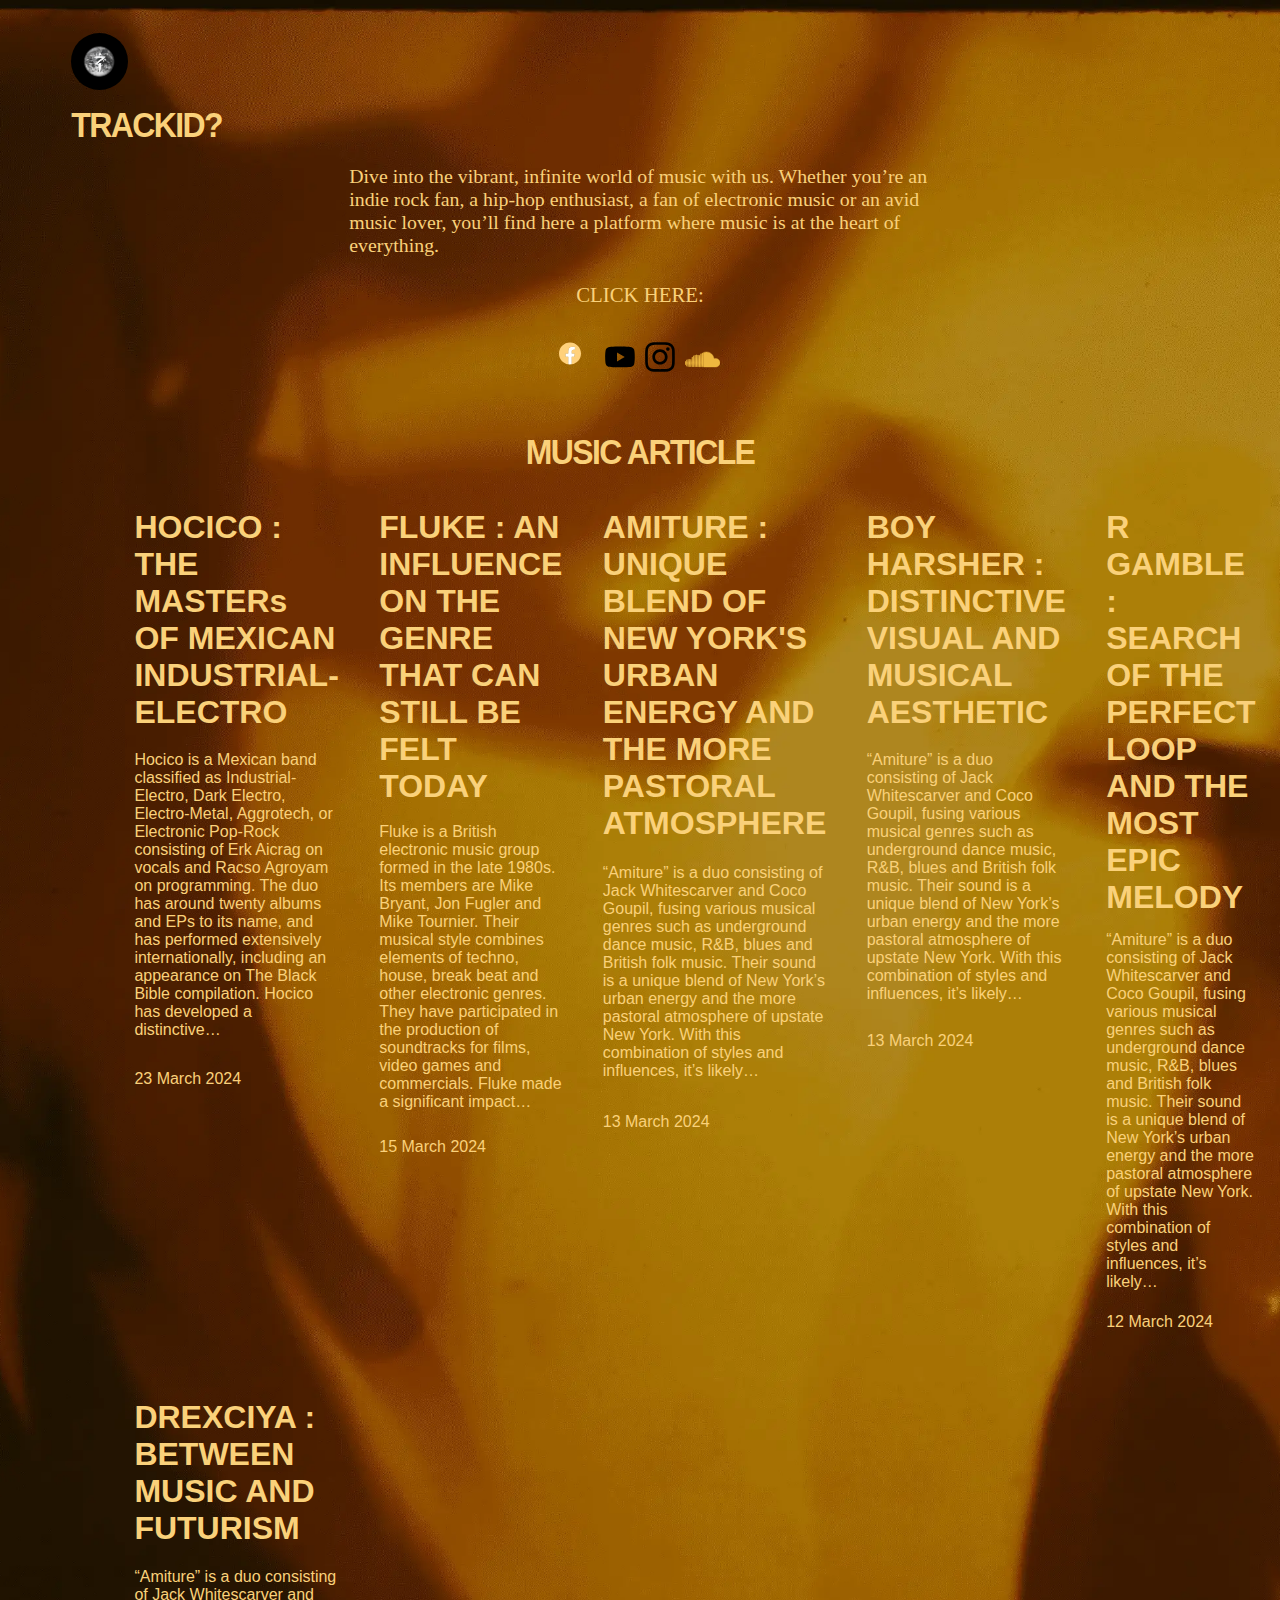
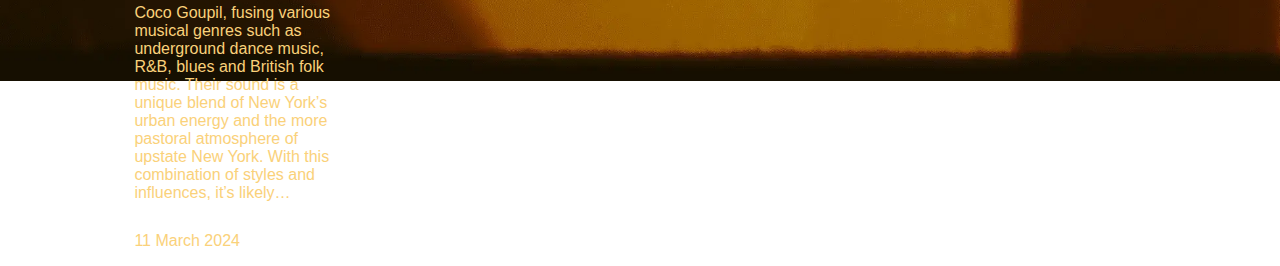
==== index.html @ 405ff308 "first commit" ====
<!DOCTYPE html>
<html lang="en">
<head>
    <meta charset="UTF-8">
    <meta name="viewport" content="width=device-width, initial-scale=1.0">
    <title>TrackID? - Music ARTICLE </title>
    <link rel="stylesheet" href="styles.css">
    <script src="script.js" defer></script>
</head>
<body>
    <img src="./images/431214725_122118353912223889_3682782984977854558_n.jpg" alt="logo" class="logo">
    <h1> TRACKID?</h1>
    <h2 class="intro">Dive into the vibrant, infinite world of music with us. Whether you’re an indie rock fan, a hip-hop enthusiast, a fan of electronic music or an avid music lover, you’ll find here a platform where music is at the heart of everything.
    </h2>
    <h2 class="click">CLICK HERE:</h2>

        <div class="links">
            <a href="https://www.facebook.com/people/Trackid/61556716692885/" target="_blank" class="facebook"></a>
            <a href="https://www.youtube.com/@TrackIDGermany/playlists" target="_blank" class="youtube"></a>
            <a href="https://www.instagram.com/tigermany__/" target="_blank" class="instagram"></a>
            <a href="https://soundcloud.com/lilian-dumay" target="_blank" class="soundcloud"></a>
        </div>

    <div class="musicarticle">MUSIC ARTICLE</div>

    <div class="content">
        <div class="first">HOCICO : THE MASTERs OF MEXICAN INDUSTRIAL-ELECTRO<div class="firsttext">Hocico is a Mexican band classified as Industrial-Electro, Dark Electro, Electro-Metal, Aggrotech, 
            or Electronic Pop-Rock consisting of Erk Aicrag on vocals and Racso Agroyam on programming. The duo has around twenty albums and EPs to its name, and has performed extensively 
            internationally, including an appearance on The Black Bible compilation. Hocico has developed a distinctive…</div><p>23 March 2024</p></div>


        <div class="first">FLUKE : AN INFLUENCE ON THE GENRE THAT CAN STILL BE FELT TODAY<div class="firsttext">Fluke is a British electronic music group formed in the late 1980s. 
            Its members are Mike Bryant, Jon Fugler and Mike Tournier. Their musical style combines elements of techno, house, break beat and other electronic genres. 
            They have participated in the production of soundtracks for films, video games and commercials. Fluke made a significant impact…</div><p>15 March 2024</p></div>


        <div class="first">AMITURE : UNIQUE BLEND OF NEW YORK'S URBAN ENERGY AND THE MORE PASTORAL ATMOSPHERE<div class="firsttext">“Amiture” is a duo consisting of Jack Whitescarver and Coco Goupil, 
            fusing various musical genres such as underground dance music, R&B, blues and British folk music. Their sound is a unique blend of New York’s urban energy and the more pastoral atmosphere 
            of upstate New York. With this combination of styles and influences, it’s likely…</div><p>13 March 2024</p></div>

        <div class="first">BOY HARSHER : DISTINCTIVE VISUAL AND MUSICAL AESTHETIC<div class="firsttext">“Amiture” is a duo consisting of Jack Whitescarver and Coco Goupil, 
            fusing various musical genres such as underground dance music, R&B, blues and British folk music. Their sound is a unique blend of New York’s urban energy and the more pastoral atmosphere 
            of upstate New York. With this combination of styles and influences, it’s likely…</div><p>13 March 2024</p></div>


        <div class="first">R GAMBLE : SEARCH OF THE PERFECT LOOP AND THE MOST EPIC MELODY<div class="firsttext">“Amiture” is a duo consisting of Jack Whitescarver and Coco Goupil, 
            fusing various musical genres such as underground dance music, R&B, blues and British folk music. Their sound is a unique blend of New York’s urban energy and the more pastoral atmosphere 
            of upstate New York. With this combination of styles and influences, it’s likely…</div><p>12 March 2024</p></div>

        <div class="first">DREXCIYA : BETWEEN MUSIC AND FUTURISM<div class="firsttext">“Amiture” is a duo consisting of Jack Whitescarver and Coco Goupil, 
            fusing various musical genres such as underground dance music, R&B, blues and British folk music. Their sound is a unique blend of New York’s urban energy and the more pastoral atmosphere 
            of upstate New York. With this combination of styles and influences, it’s likely…</div><p>11 March 2024</p></div>

    </div>
        
</body>
</html>
---- styles.css ----
body{
    height: 185vh; 
    background-image: url('./images/summertime_image.webp'); 
    background-size: cover;
    background-position: center; 
    background-repeat: no-repeat; 
}

h1{
    color: #fad17a;
    font-family: 'Franklin Gothic Medium', 'Arial Narrow', Arial, sans-serif;
    letter-spacing: -0.05em;
    margin-left: 5%;
    margin-top: 0%;
    transform: scaleY(1.1);


}

.logo{
    width: 4.5%;
    height: auto;
    border-radius: 50%;
    margin: 2%;
    margin-left: 5%;
    margin-bottom: 1%;
}

.intro{
    display: flex;
    text-align: left;
    color: #fad17a;
    margin-left: 27%;
    margin-right: 27%;
    font-size: 124%;
    font-weight: lighter;
}

.click{
    display: flex;
    text-align: center;
    color: #fad17a;
    margin-left: 30%;
    margin-right: 30%;
    font-size: 130%;
    font-weight: 110;
    justify-content: center;
    margin-top: 2%;
    letter-spacing: em;
}

.links {
    display: flex; 
    justify-content: center; 
    align-items: center; 
    height: 8vh;
    
}

.links a {
    display: inline-block;
    color: white;
    background-size: contain;
    background-repeat: no-repeat;
    overflow: hidden;
    margin: 5px;
}

.facebook {
    background-image: url(./images/fb.svg);
    width: 50px;  
    height: 45px;
}

.youtube {
    background-image: url(./images/youtube-123.svg);
    width: 30px;  
    height: 35px;
}

.instagram {
    background-image: url(./images/black-instagram-transparent-logo-10671.svg);
    width: 30px; 
    height: 35px; 
}

.soundcloud {
    background-image: url(./images/soundcloud-logo-svgrepo-com.svg);
    width: 50px;  
    height: 35px; 
}

.musicarticle{
    color: #fad17a;
    font-family: 'Franklin Gothic Medium', 'Arial Narrow', Arial, sans-serif;
    letter-spacing: -0.05em;
    margin-top: 3%;
    font-size: 200%;
    text-align: center;
    font-weight: bolder;
    transform: scaleY(1.1);
}

.content {
    display: grid; 
    grid-template-columns: repeat(5, 1fr); 
    grid-template-rows: repeat(2, auto);
    gap: 4%; 
    padding-top: 3%;
    margin-left: 10%;
    margin-right: 10%;
}

.first{
    color: #fad17a;
    font-weight: bold;
    letter-spacing: em;
    font-size: 200%;
    font-family: 'Franklin Gothic Medium', 'Arial Narrow', Arial, sans-serif;

}

.firsttext{
    margin-top: 10%;
    font-size: 50%;
    font-weight: 100;
}

p{
    font-size: 50%;
    font-weight: 100;
    margin-top: 15%;
}
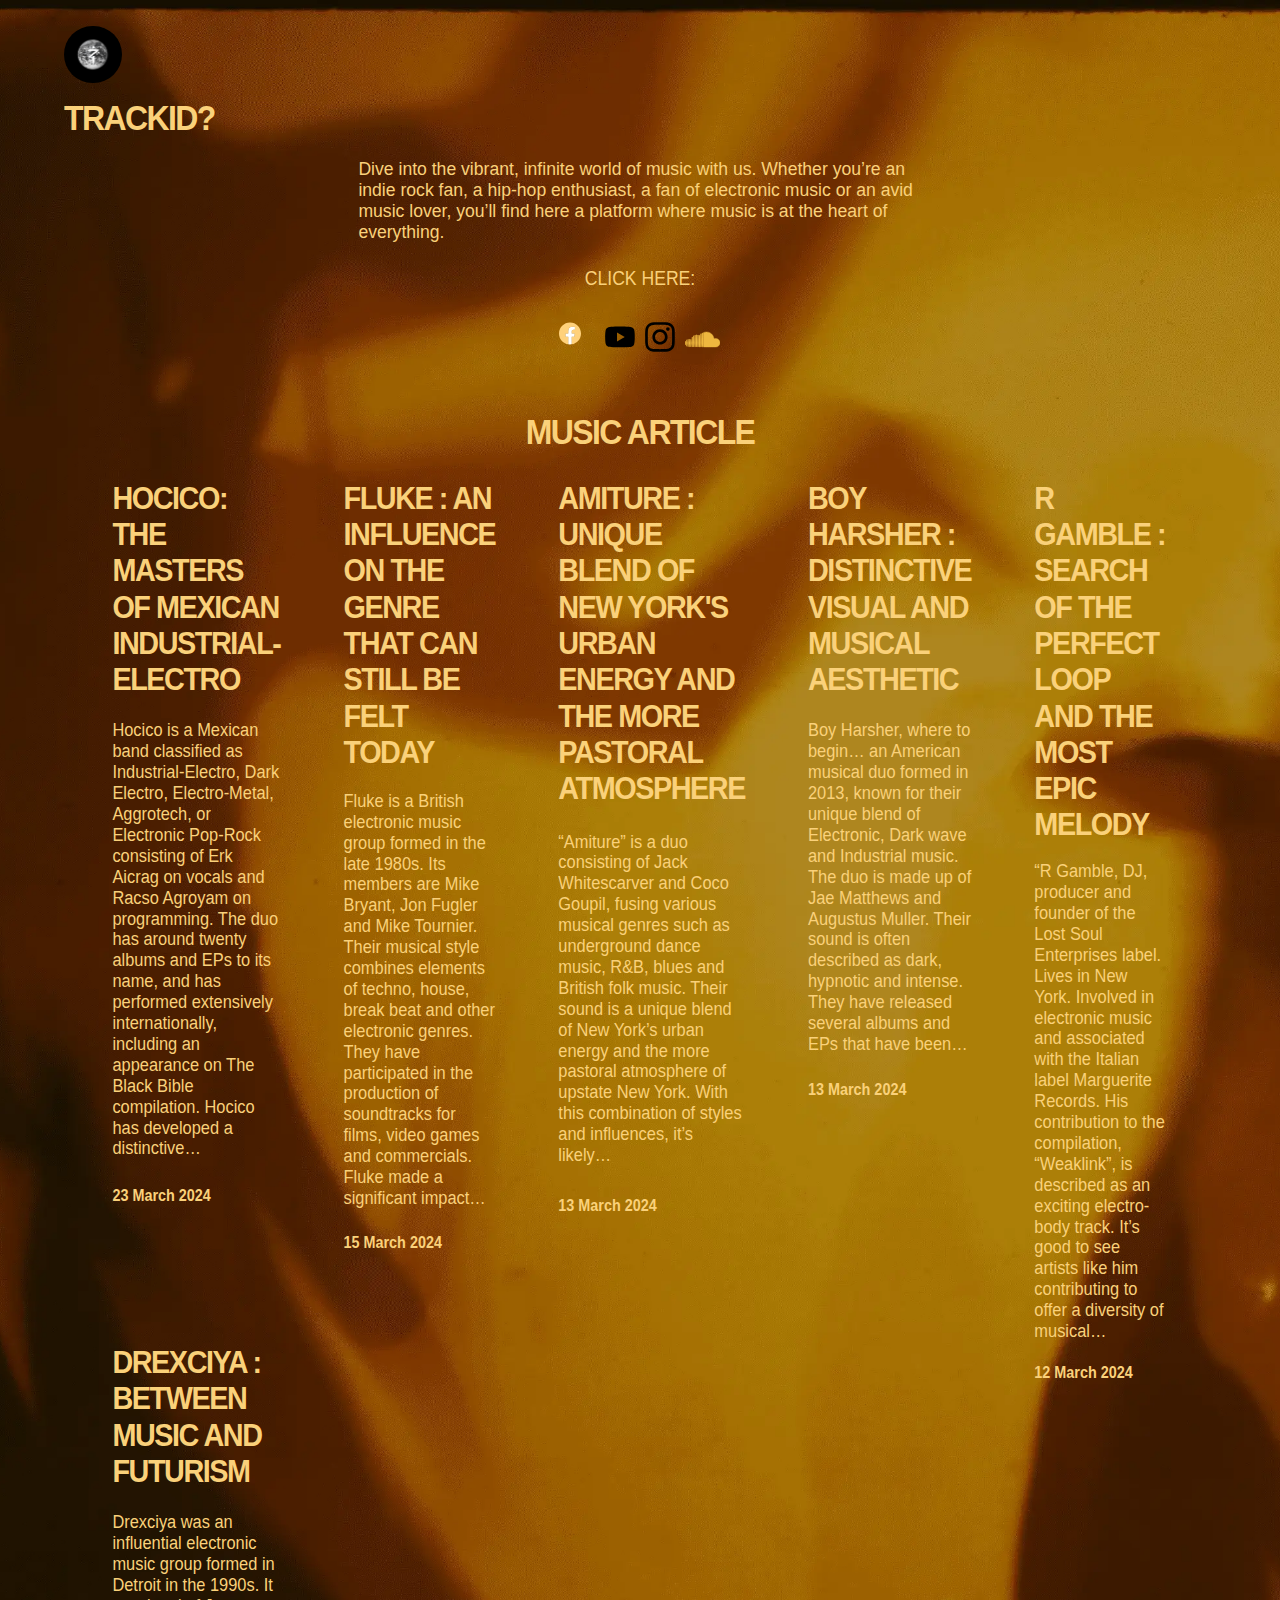
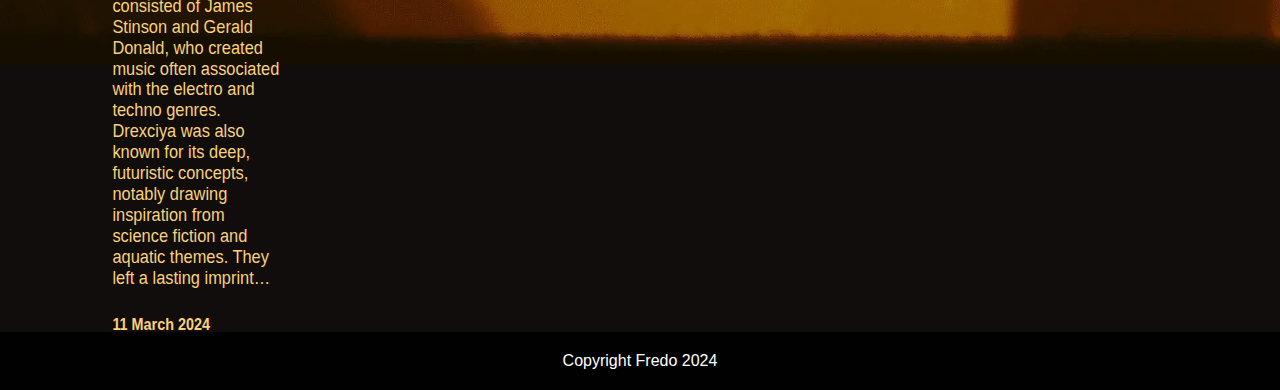
==== commit df668231: "add of new pages" ====
--- a/index.html
+++ b/index.html
@@ -24,34 +24,37 @@
     <div class="musicarticle">MUSIC ARTICLE</div>
 
     <div class="content">
-        <div class="first">HOCICO : THE MASTERs OF MEXICAN INDUSTRIAL-ELECTRO<div class="firsttext">Hocico is a Mexican band classified as Industrial-Electro, Dark Electro, Electro-Metal, Aggrotech, 
+        <div class="first"><a href="hocico.html" target="_blank" class="otherpages">HOCICO: THE MASTERS OF MEXICAN INDUSTRIAL-ELECTRO</a><div class="firsttext">Hocico is a Mexican band classified as Industrial-Electro, Dark Electro, Electro-Metal, Aggrotech, 
             or Electronic Pop-Rock consisting of Erk Aicrag on vocals and Racso Agroyam on programming. The duo has around twenty albums and EPs to its name, and has performed extensively 
             internationally, including an appearance on The Black Bible compilation. Hocico has developed a distinctive…</div><p>23 March 2024</p></div>
 
 
-        <div class="first">FLUKE : AN INFLUENCE ON THE GENRE THAT CAN STILL BE FELT TODAY<div class="firsttext">Fluke is a British electronic music group formed in the late 1980s. 
+        <div class="first"><a href="fluke.html" target="_blank" class="otherpages">FLUKE : AN INFLUENCE ON THE GENRE THAT CAN STILL BE FELT TODAY</a><div class="firsttext">Fluke is a British electronic music group formed in the late 1980s. 
             Its members are Mike Bryant, Jon Fugler and Mike Tournier. Their musical style combines elements of techno, house, break beat and other electronic genres. 
             They have participated in the production of soundtracks for films, video games and commercials. Fluke made a significant impact…</div><p>15 March 2024</p></div>
 
 
-        <div class="first">AMITURE : UNIQUE BLEND OF NEW YORK'S URBAN ENERGY AND THE MORE PASTORAL ATMOSPHERE<div class="firsttext">“Amiture” is a duo consisting of Jack Whitescarver and Coco Goupil, 
+        <div class="first"><a href="amiture.html" target="_blank" class="otherpages">AMITURE : UNIQUE BLEND OF NEW YORK'S URBAN ENERGY AND THE MORE PASTORAL ATMOSPHERE</a><div class="firsttext">“Amiture” is a duo consisting of Jack Whitescarver and Coco Goupil, 
             fusing various musical genres such as underground dance music, R&B, blues and British folk music. Their sound is a unique blend of New York’s urban energy and the more pastoral atmosphere 
             of upstate New York. With this combination of styles and influences, it’s likely…</div><p>13 March 2024</p></div>
 
-        <div class="first">BOY HARSHER : DISTINCTIVE VISUAL AND MUSICAL AESTHETIC<div class="firsttext">“Amiture” is a duo consisting of Jack Whitescarver and Coco Goupil, 
-            fusing various musical genres such as underground dance music, R&B, blues and British folk music. Their sound is a unique blend of New York’s urban energy and the more pastoral atmosphere 
-            of upstate New York. With this combination of styles and influences, it’s likely…</div><p>13 March 2024</p></div>
+        <div class="first"><a href="boyharsher.html" target="_blank" class="otherpages">BOY HARSHER : DISTINCTIVE VISUAL AND MUSICAL AESTHETIC</a><div class="firsttext">Boy Harsher, where to begin… an American musical duo formed in 2013, known for their unique blend of Electronic, 
+            Dark wave and Industrial music. The duo is made up of Jae Matthews and Augustus Muller. Their sound is often described as dark, hypnotic and intense. They have released several albums and EPs 
+            that have been…</div><p>13 March 2024</p></div>
 
 
-        <div class="first">R GAMBLE : SEARCH OF THE PERFECT LOOP AND THE MOST EPIC MELODY<div class="firsttext">“Amiture” is a duo consisting of Jack Whitescarver and Coco Goupil, 
-            fusing various musical genres such as underground dance music, R&B, blues and British folk music. Their sound is a unique blend of New York’s urban energy and the more pastoral atmosphere 
-            of upstate New York. With this combination of styles and influences, it’s likely…</div><p>12 March 2024</p></div>
+        <div class="first"><a href="rgamble.html" target="_blank" class="otherpages">R GAMBLE : SEARCH OF THE PERFECT LOOP AND THE MOST EPIC MELODY</a><div class="firsttext">“R Gamble, DJ, producer and founder of the Lost Soul Enterprises label. Lives in New York. 
+            Involved in electronic music and associated with the Italian label Marguerite Records. His contribution to the compilation, “Weaklink”, is described as an exciting electro-body track. 
+            It’s good to see artists like him contributing to offer a diversity of musical…</div><p>12 March 2024</p></div>
 
-        <div class="first">DREXCIYA : BETWEEN MUSIC AND FUTURISM<div class="firsttext">“Amiture” is a duo consisting of Jack Whitescarver and Coco Goupil, 
-            fusing various musical genres such as underground dance music, R&B, blues and British folk music. Their sound is a unique blend of New York’s urban energy and the more pastoral atmosphere 
-            of upstate New York. With this combination of styles and influences, it’s likely…</div><p>11 March 2024</p></div>
-
+        <div class="first"><a href="drexciya.html" target="_blank" class="otherpages">DREXCIYA : BETWEEN MUSIC AND FUTURISM</a><div class="firsttext">Drexciya was an influential electronic music group formed in Detroit in the 1990s. 
+            It consisted of James Stinson and Gerald Donald, who created music often associated with the electro and techno genres. Drexciya was also known for its deep, futuristic concepts, 
+            notably drawing inspiration from science fiction and aquatic themes. They left a lasting imprint…</div><p>11 March 2024</p></div>
     </div>
-        
+       <div class="part4">
+        <div class="bottom-footer">
+            <div class="bottom-footer-text">Copyright Fredo 2024</div>
+        </div>
+    </div>
 </body>
 </html>--- a/styles.css
+++ b/styles.css
@@ -1,9 +1,13 @@
 body{
     height: 185vh; 
+    background-color: rgb(17, 13, 13);
     background-image: url('./images/summertime_image.webp'); 
     background-size: cover;
     background-position: center; 
     background-repeat: no-repeat; 
+    margin: 0%;
+    font-family: 'Franklin Gothic Medium', 'Arial Narrow', Arial, sans-serif;
+
 }
 
 h1{
@@ -13,8 +17,6 @@
     margin-left: 5%;
     margin-top: 0%;
     transform: scaleY(1.1);
-
-
 }
 
 .logo{
@@ -30,9 +32,9 @@
     display: flex;
     text-align: left;
     color: #fad17a;
-    margin-left: 27%;
-    margin-right: 27%;
-    font-size: 124%;
+    margin-left: 28%;
+    margin-right: 28%;
+    font-size: 110%;
     font-weight: lighter;
 }
 
@@ -42,11 +44,12 @@
     color: #fad17a;
     margin-left: 30%;
     margin-right: 30%;
-    font-size: 130%;
+    font-size: 110%;
     font-weight: 110;
     justify-content: center;
     margin-top: 2%;
     letter-spacing: em;
+    transform: scaleY(1.1);
 }
 
 .links {
@@ -106,28 +109,58 @@
     grid-template-columns: repeat(5, 1fr); 
     grid-template-rows: repeat(2, auto);
     gap: 4%; 
-    padding-top: 3%;
-    margin-left: 10%;
-    margin-right: 10%;
+    margin-top: 4.5%;
+    margin-left: 8%;
+    margin-right: 8%;
+    min-height: 65%;
 }
 
 .first{
     color: #fad17a;
     font-weight: bold;
     letter-spacing: em;
-    font-size: 200%;
+    font-size: 180%;
     font-family: 'Franklin Gothic Medium', 'Arial Narrow', Arial, sans-serif;
-
+    letter-spacing: -0.05em;
+    transform: scaleY(1.1);
+    min-height: 200px;
+    display: flex; 
+    flex-direction: column;
+    justify-content: flex-start;
+    padding: 10px;
 }
 
 .firsttext{
-    margin-top: 10%;
-    font-size: 50%;
+    margin-top: 12%;
+    font-size: 57%;
     font-weight: 100;
+    letter-spacing: 0em;
 }
 
 p{
     font-size: 50%;
-    font-weight: 100;
     margin-top: 15%;
+    letter-spacing: 0em;
+
+}
+
+.part4{
+    background-color: #010101;
+    padding: 20px 0px;
+    width: 100%;
+    margin:0;
+}
+
+.bottom-footer{
+    width: 100%;   
+}
+
+.bottom-footer-text{
+    color: white;
+    text-align: center;
+}
+
+.otherpages{
+    color: inherit;
+    text-decoration: none; 
 }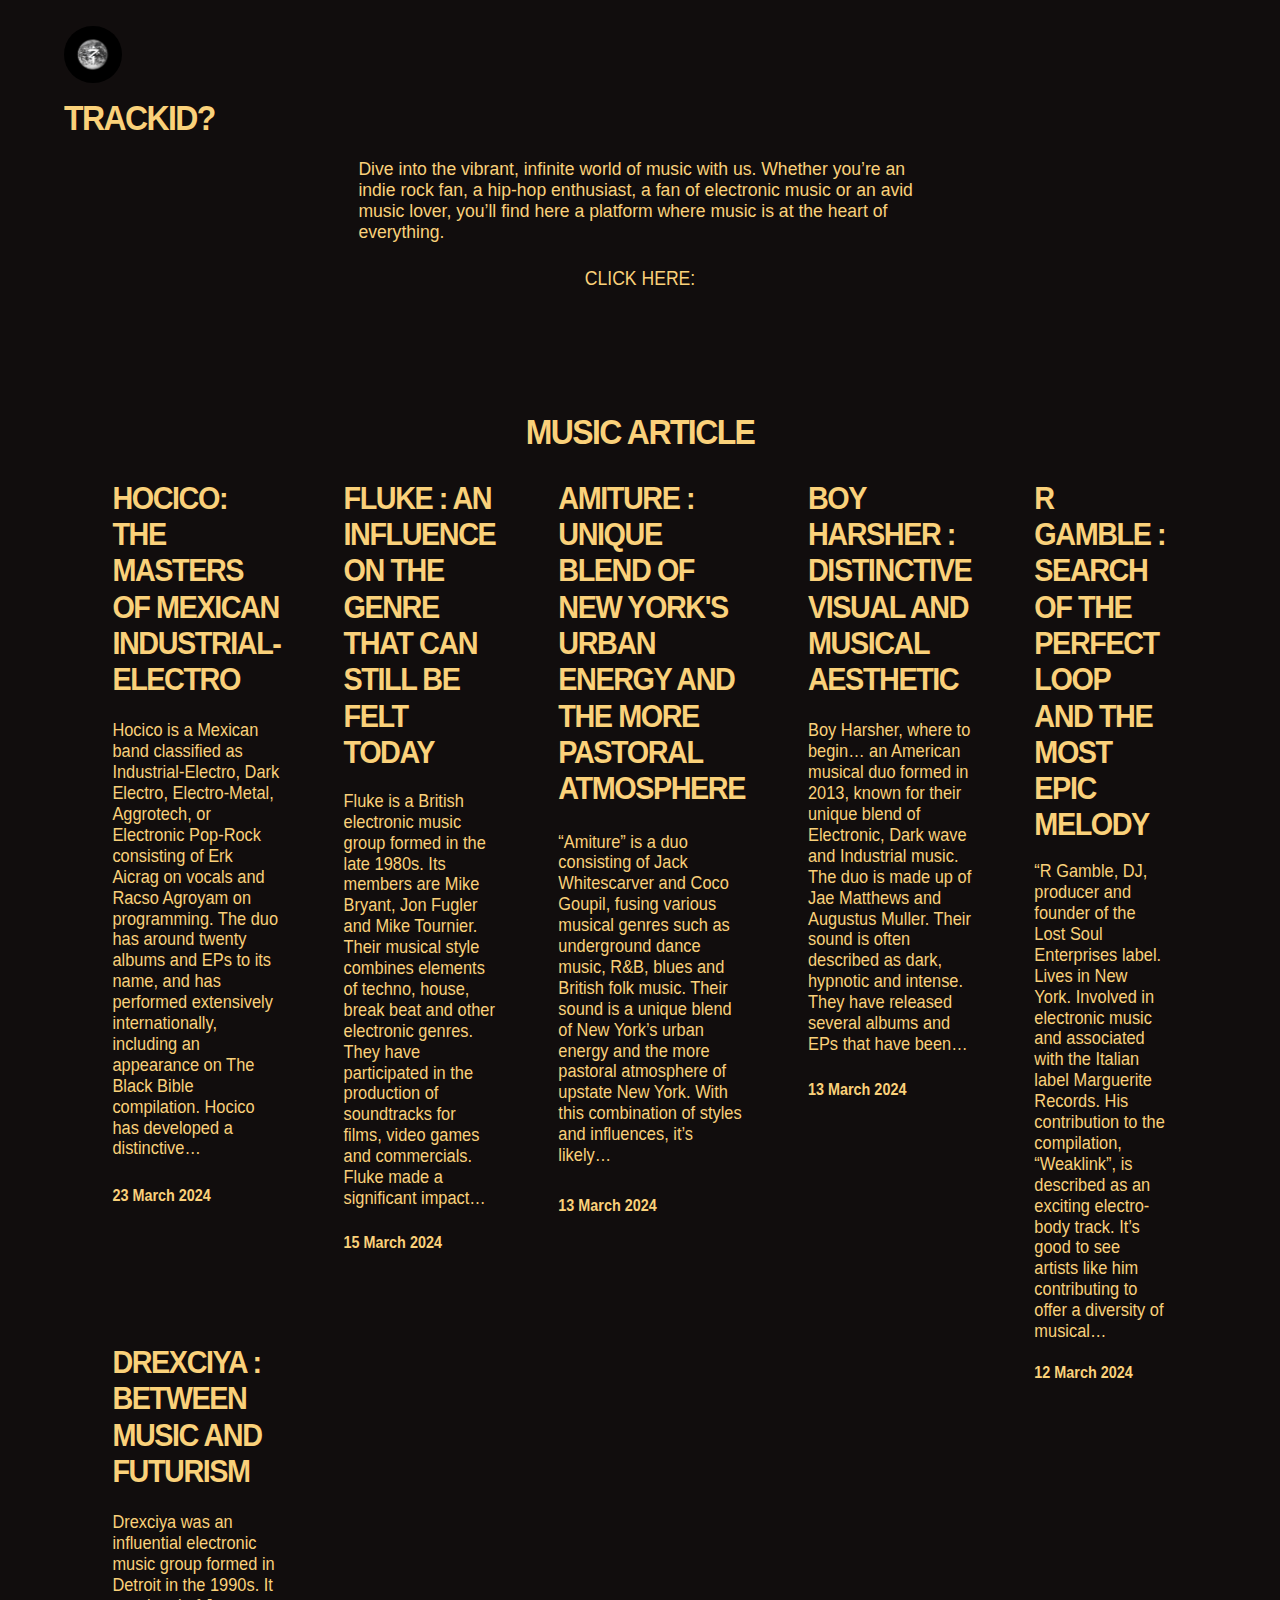
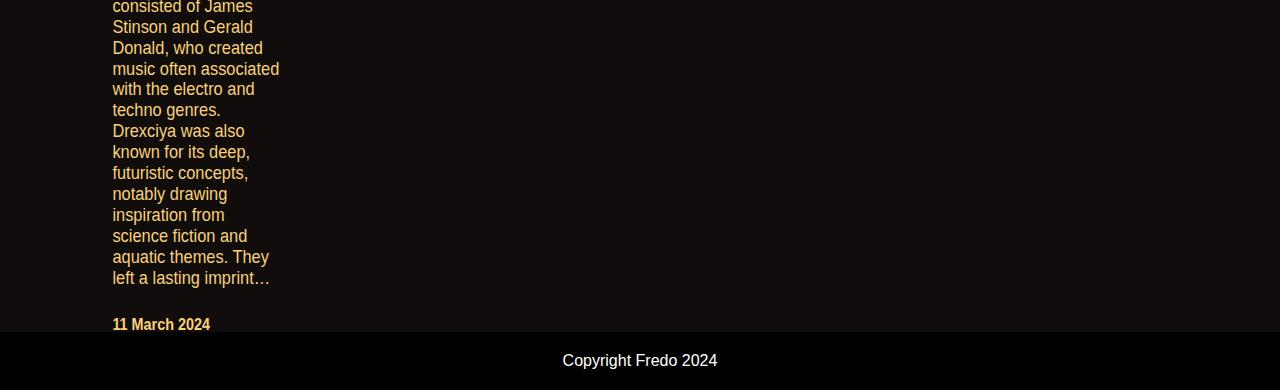
==== commit d8817362: "css pages moved to css dedicated folder" ====
--- a/index.html
+++ b/index.html
@@ -4,7 +4,7 @@
     <meta charset="UTF-8">
     <meta name="viewport" content="width=device-width, initial-scale=1.0">
     <title>TrackID? - Music ARTICLE </title>
-    <link rel="stylesheet" href="styles.css">
+    <link rel="stylesheet" href="css/styles.css">
     <script src="script.js" defer></script>
 </head>
 <body>
--- a/css/styles.css
+++ b/css/styles.css
@@ -0,0 +1,166 @@
+body{
+    height: 185vh; 
+    background-color: rgb(17, 13, 13);
+    background-image: url('./images/summertime_image.webp'); 
+    background-size: cover;
+    background-position: center; 
+    background-repeat: no-repeat; 
+    margin: 0%;
+    font-family: 'Franklin Gothic Medium', 'Arial Narrow', Arial, sans-serif;
+
+}
+
+h1{
+    color: #fad17a;
+    font-family: 'Franklin Gothic Medium', 'Arial Narrow', Arial, sans-serif;
+    letter-spacing: -0.05em;
+    margin-left: 5%;
+    margin-top: 0%;
+    transform: scaleY(1.1);
+}
+
+.logo{
+    width: 4.5%;
+    height: auto;
+    border-radius: 50%;
+    margin: 2%;
+    margin-left: 5%;
+    margin-bottom: 1%;
+}
+
+.intro{
+    display: flex;
+    text-align: left;
+    color: #fad17a;
+    margin-left: 28%;
+    margin-right: 28%;
+    font-size: 110%;
+    font-weight: lighter;
+}
+
+.click{
+    display: flex;
+    text-align: center;
+    color: #fad17a;
+    margin-left: 30%;
+    margin-right: 30%;
+    font-size: 110%;
+    font-weight: 110;
+    justify-content: center;
+    margin-top: 2%;
+    letter-spacing: em;
+    transform: scaleY(1.1);
+}
+
+.links {
+    display: flex; 
+    justify-content: center; 
+    align-items: center; 
+    height: 8vh;
+    
+}
+
+.links a {
+    display: inline-block;
+    color: white;
+    background-size: contain;
+    background-repeat: no-repeat;
+    overflow: hidden;
+    margin: 5px;
+}
+
+.facebook {
+    background-image: url(./images/fb.svg);
+    width: 50px;  
+    height: 45px;
+}
+
+.youtube {
+    background-image: url(./images/youtube-123.svg);
+    width: 30px;  
+    height: 35px;
+}
+
+.instagram {
+    background-image: url(./images/black-instagram-transparent-logo-10671.svg);
+    width: 30px; 
+    height: 35px; 
+}
+
+.soundcloud {
+    background-image: url(./images/soundcloud-logo-svgrepo-com.svg);
+    width: 50px;  
+    height: 35px; 
+}
+
+.musicarticle{
+    color: #fad17a;
+    font-family: 'Franklin Gothic Medium', 'Arial Narrow', Arial, sans-serif;
+    letter-spacing: -0.05em;
+    margin-top: 3%;
+    font-size: 200%;
+    text-align: center;
+    font-weight: bolder;
+    transform: scaleY(1.1);
+}
+
+.content {
+    display: grid; 
+    grid-template-columns: repeat(5, 1fr); 
+    grid-template-rows: repeat(2, auto);
+    gap: 4%; 
+    margin-top: 4.5%;
+    margin-left: 8%;
+    margin-right: 8%;
+    min-height: 65%;
+}
+
+.first{
+    color: #fad17a;
+    font-weight: bold;
+    letter-spacing: em;
+    font-size: 180%;
+    font-family: 'Franklin Gothic Medium', 'Arial Narrow', Arial, sans-serif;
+    letter-spacing: -0.05em;
+    transform: scaleY(1.1);
+    min-height: 200px;
+    display: flex; 
+    flex-direction: column;
+    justify-content: flex-start;
+    padding: 10px;
+}
+
+.firsttext{
+    margin-top: 12%;
+    font-size: 57%;
+    font-weight: 100;
+    letter-spacing: 0em;
+}
+
+p{
+    font-size: 50%;
+    margin-top: 15%;
+    letter-spacing: 0em;
+
+}
+
+.part4{
+    background-color: #010101;
+    padding: 20px 0px;
+    width: 100%;
+    margin:0;
+}
+
+.bottom-footer{
+    width: 100%;   
+}
+
+.bottom-footer-text{
+    color: white;
+    text-align: center;
+}
+
+.otherpages{
+    color: inherit;
+    text-decoration: none; 
+}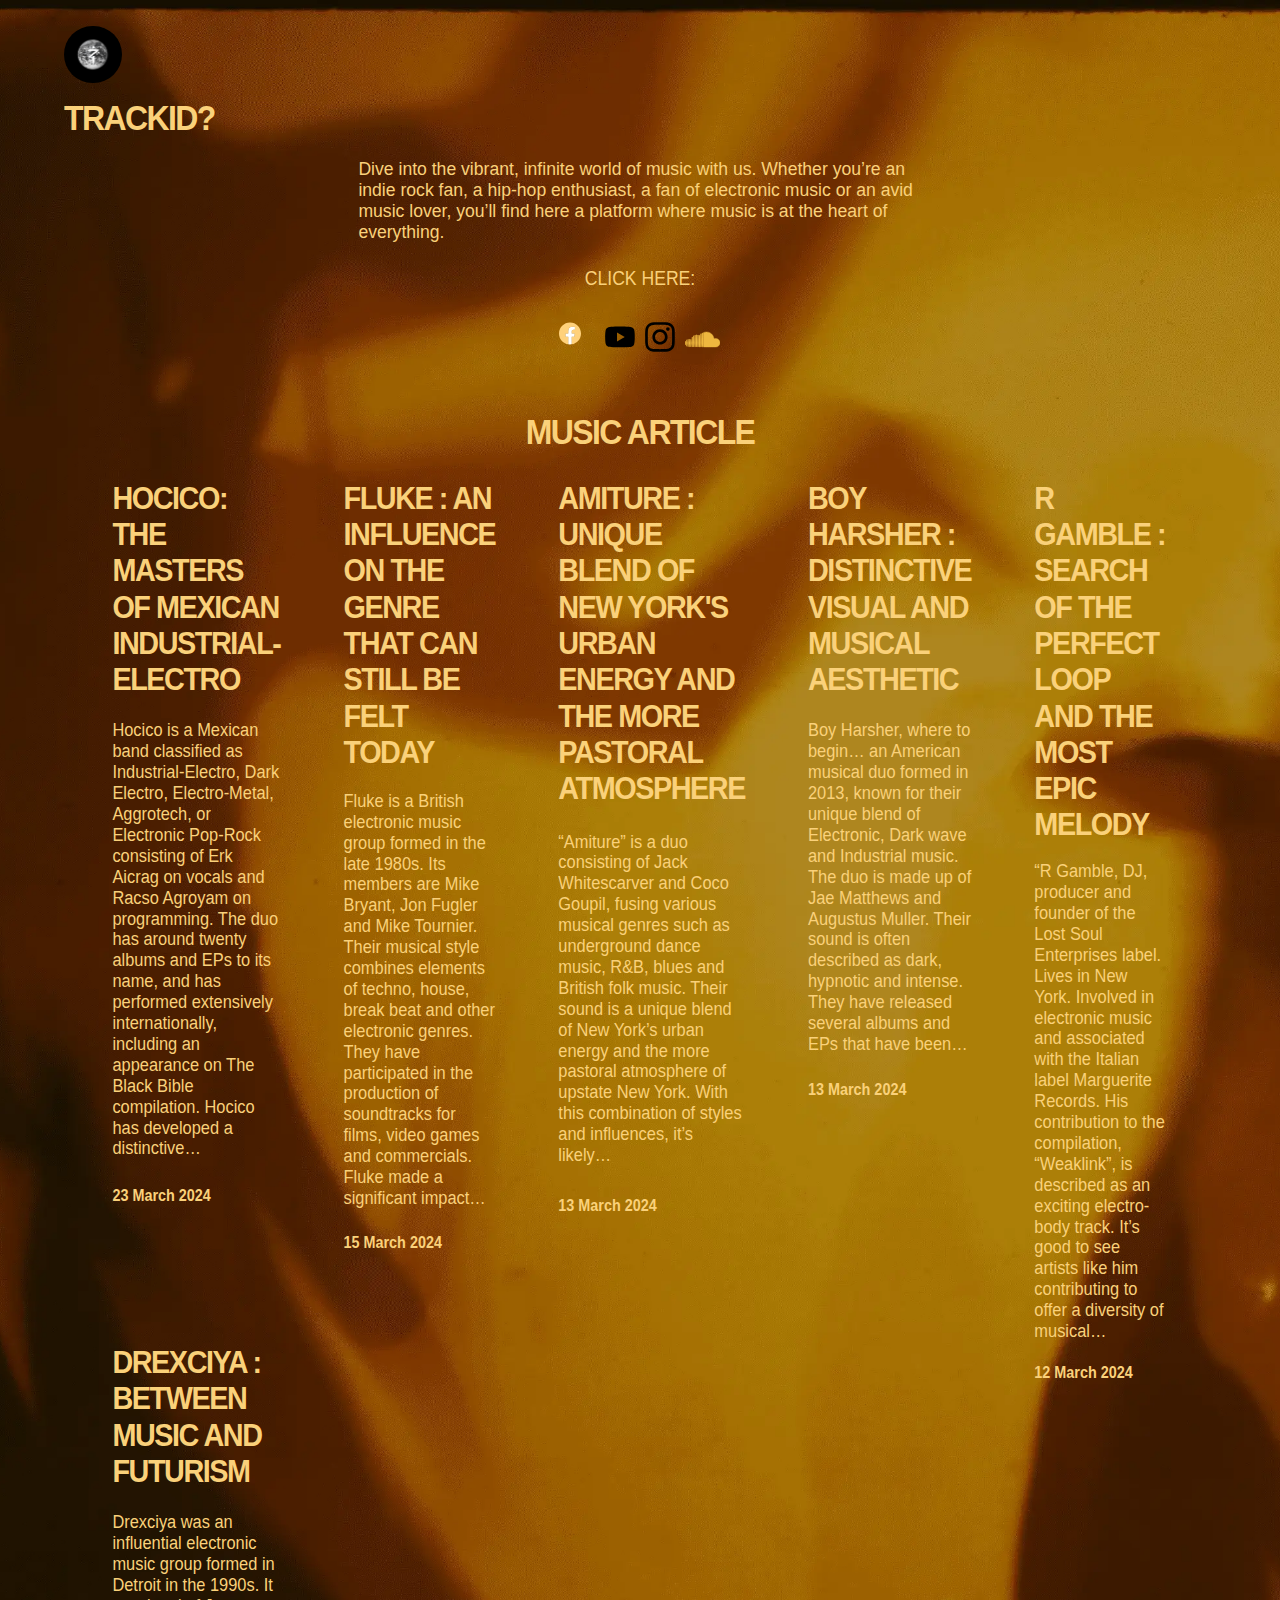
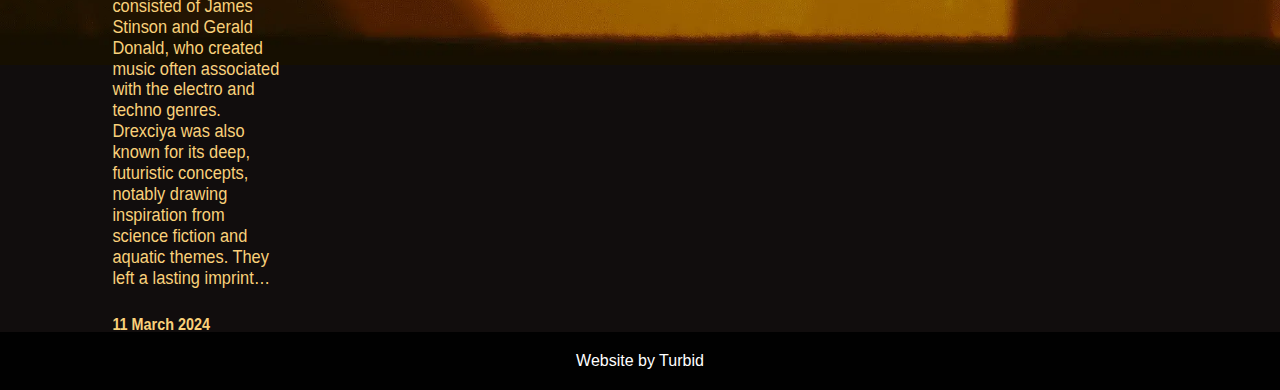
==== commit 17c45a81: "commit to keep track" ====
--- a/index.html
+++ b/index.html
@@ -9,7 +9,7 @@
 </head>
 <body>
     <img src="./images/431214725_122118353912223889_3682782984977854558_n.jpg" alt="logo" class="logo">
-    <h1> TRACKID?</h1>
+    <h1> <a href="https://fredericturb.github.io/trackID/" class="headlink">TRACKID?</a></h1>
     <h2 class="intro">Dive into the vibrant, infinite world of music with us. Whether you’re an indie rock fan, a hip-hop enthusiast, a fan of electronic music or an avid music lover, you’ll find here a platform where music is at the heart of everything.
     </h2>
     <h2 class="click">CLICK HERE:</h2>
@@ -53,7 +53,7 @@
     </div>
        <div class="part4">
         <div class="bottom-footer">
-            <div class="bottom-footer-text">Copyright Fredo 2024</div>
+            <div class="bottom-footer-text">Website by Turbid</div>
         </div>
     </div>
 </body>
--- a/css/styles.css
+++ b/css/styles.css
@@ -1,13 +1,17 @@
 body{
     height: 185vh; 
     background-color: rgb(17, 13, 13);
-    background-image: url('./images/summertime_image.webp'); 
+    background-image: url('../images/summertime_image.webp'); 
     background-size: cover;
     background-position: center; 
     background-repeat: no-repeat; 
     margin: 0%;
     font-family: 'Franklin Gothic Medium', 'Arial Narrow', Arial, sans-serif;
-
+}
+
+.headlink{
+    text-decoration: none;
+    color:inherit;
 }
 
 h1{
@@ -26,6 +30,16 @@
     margin: 2%;
     margin-left: 5%;
     margin-bottom: 1%;
+    animation: spin 2s linear infinite;
+}
+
+@keyframes spin {
+    from {
+        transform: rotate(0deg); 
+    }
+    to {
+        transform: rotate(360deg); 
+    }
 }
 
 .intro{
@@ -70,25 +84,25 @@
 }
 
 .facebook {
-    background-image: url(./images/fb.svg);
+    background-image: url(../images/fb.svg);
     width: 50px;  
     height: 45px;
 }
 
 .youtube {
-    background-image: url(./images/youtube-123.svg);
+    background-image: url(../images/youtube-123.svg);
     width: 30px;  
     height: 35px;
 }
 
 .instagram {
-    background-image: url(./images/black-instagram-transparent-logo-10671.svg);
+    background-image: url(../images/black-instagram-transparent-logo-10671.svg);
     width: 30px; 
     height: 35px; 
 }
 
 .soundcloud {
-    background-image: url(./images/soundcloud-logo-svgrepo-com.svg);
+    background-image: url(../images/soundcloud-logo-svgrepo-com.svg);
     width: 50px;  
     height: 35px; 
 }
@@ -162,5 +176,76 @@
 
 .otherpages{
     color: inherit;
-    text-decoration: none; 
+    text-decoration: none;
+}
+
+@media (max-width: 768px) {
+    .logo {
+        width: 20%;
+    }
+
+    .intro, .click, .musicarticle {
+        margin-left: 5%;
+        margin-right: 5%;
+        font-size: 90%;
+    }
+
+    .content {
+        grid-template-columns: repeat(2, 1fr);
+    }
+
+    .first {
+        font-size: 150%;
+    }
+
+    .links {
+        flex-direction: column; 
+    }
+
+    .links a {
+        width: 40px;
+        height: 40px;
+    }
+}
+
+@media (max-width: 480px) {
+    .content {
+        grid-template-columns: 1fr; 
+    }
+
+    .first {
+        font-size: 120%; 
+    }
+}
+@media (max-width: 768px) {
+    .part4 {
+        padding: 10px 0;
+
+    .bottom-footer-text {
+        font-size: 80%; 
+    }
+}}
+
+@media (max-width: 480px) {
+    .part4 {
+        padding: 5px 0; 
+    }
+
+    .bottom-footer-text {
+        font-size: 70%;
+    }
+}
+@media (max-width: 768px) {
+    body {
+        background-size: cover; 
+        background-position: center; 
+    }
+}
+
+@media (max-width: 480px) {
+    body {
+        background-image: url('../images/summertime_image_mobile.webp');
+        background-size: cover;
+        background-position: center; 
+}
 }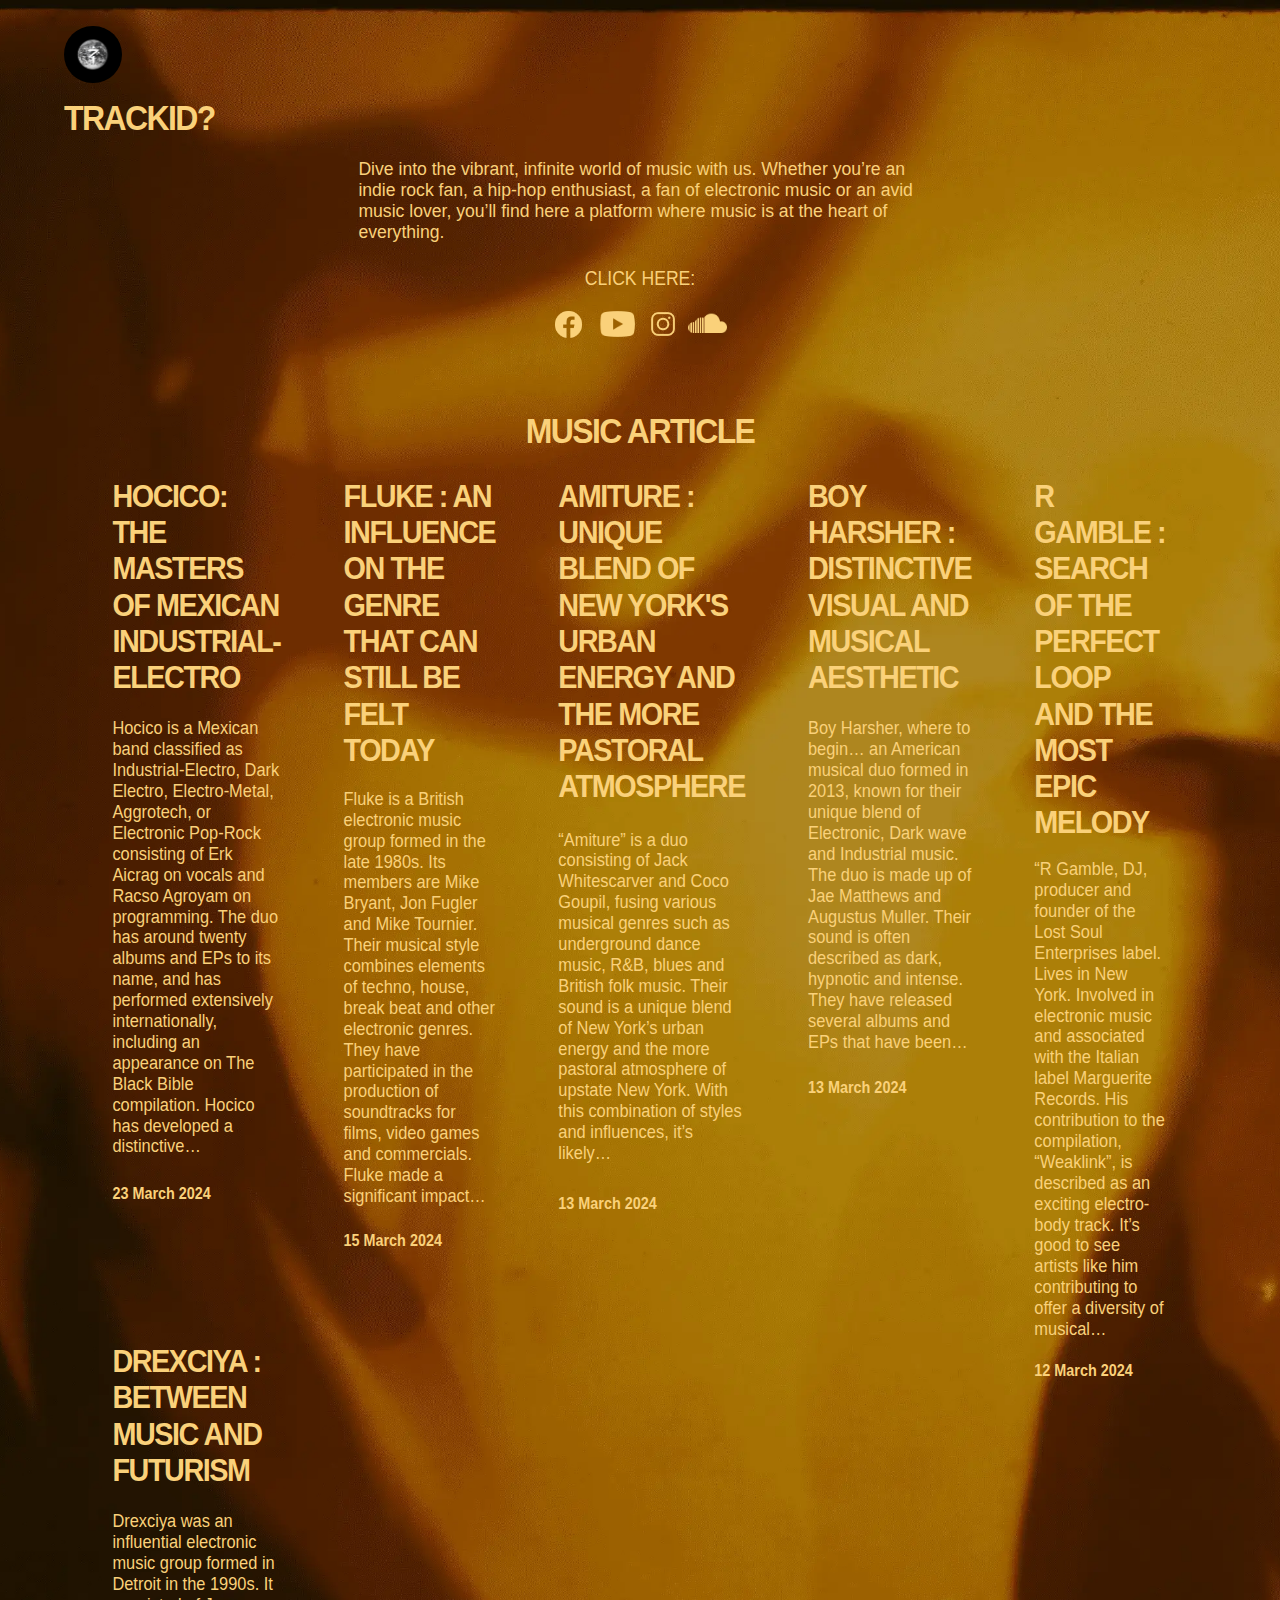
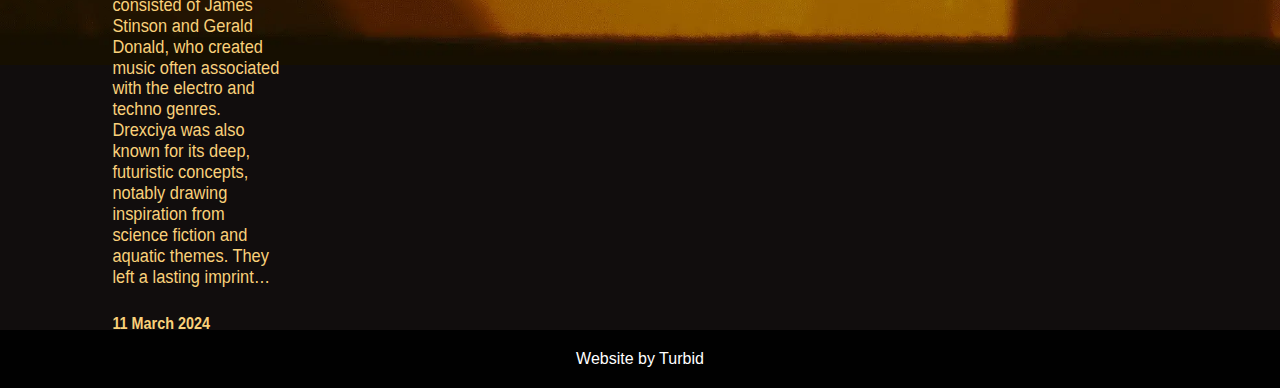
==== commit 59efeebb: "links adjustments" ====
--- a/index.html
+++ b/index.html
@@ -15,10 +15,10 @@
     <h2 class="click">CLICK HERE:</h2>
 
         <div class="links">
-            <a href="https://www.facebook.com/people/Trackid/61556716692885/" target="_blank" class="facebook"></a>
-            <a href="https://www.youtube.com/@TrackIDGermany/playlists" target="_blank" class="youtube"></a>
-            <a href="https://www.instagram.com/tigermany__/" target="_blank" class="instagram"></a>
-            <a href="https://soundcloud.com/lilian-dumay" target="_blank" class="soundcloud"></a>
+            <div><a href="https://www.facebook.com/people/Trackid/61556716692885/" target="_blank" class="facebook"></a></div>
+            <div><a href="https://www.youtube.com/@TrackIDGermany/playlists" target="_blank" class="youtube"></a></div>
+            <div><a href="https://www.instagram.com/tigermany__/" target="_blank" class="instagram"></a></div>
+            <div><a href="https://soundcloud.com/lilian-dumay" target="_blank" class="soundcloud"></a></div>
         </div>
 
     <div class="musicarticle">MUSIC ARTICLE</div>
--- a/css/styles.css
+++ b/css/styles.css
@@ -15,7 +15,7 @@
 }
 
 h1{
-    color: #fad17a;
+    color: rgb(250, 209, 122);
     font-family: 'Franklin Gothic Medium', 'Arial Narrow', Arial, sans-serif;
     letter-spacing: -0.05em;
     margin-left: 5%;
@@ -70,7 +70,9 @@
     display: flex; 
     justify-content: center; 
     align-items: center; 
-    height: 8vh;
+    height: 5vh;
+    gap: 0;
+
     
 }
 
@@ -84,34 +86,38 @@
 }
 
 .facebook {
-    background-image: url(../images/fb.svg);
-    width: 50px;  
-    height: 45px;
+    background-image: url(../images/icons8-facebook-50.png);
+    width: 35px;  
+    height: 12px;
+    max-height: 32px;
+    padding-bottom: 19px;
 }
 
 .youtube {
-    background-image: url(../images/youtube-123.svg);
-    width: 30px;  
-    height: 35px;
+    background-image: url(../images/icons8-youtube-50.png);
+    width: 40px;  
+    height: 40px;
 }
 
 .instagram {
-    background-image: url(../images/black-instagram-transparent-logo-10671.svg);
+    background-image: url(../images/icons8-instagram-50.png);
     width: 30px; 
-    height: 35px; 
+    height: 30px; 
 }
 
 .soundcloud {
-    background-image: url(../images/soundcloud-logo-svgrepo-com.svg);
-    width: 50px;  
-    height: 35px; 
+    background-image: url(../images/icons8-soundcloud-50.png);
+    width: 40px;  
+    height: 39px;
+    max-height: 49px;
+    padding-bottom: -20px; 
 }
 
 .musicarticle{
     color: #fad17a;
     font-family: 'Franklin Gothic Medium', 'Arial Narrow', Arial, sans-serif;
     letter-spacing: -0.05em;
-    margin-top: 3%;
+    margin-top: 5%;
     font-size: 200%;
     text-align: center;
     font-weight: bolder;
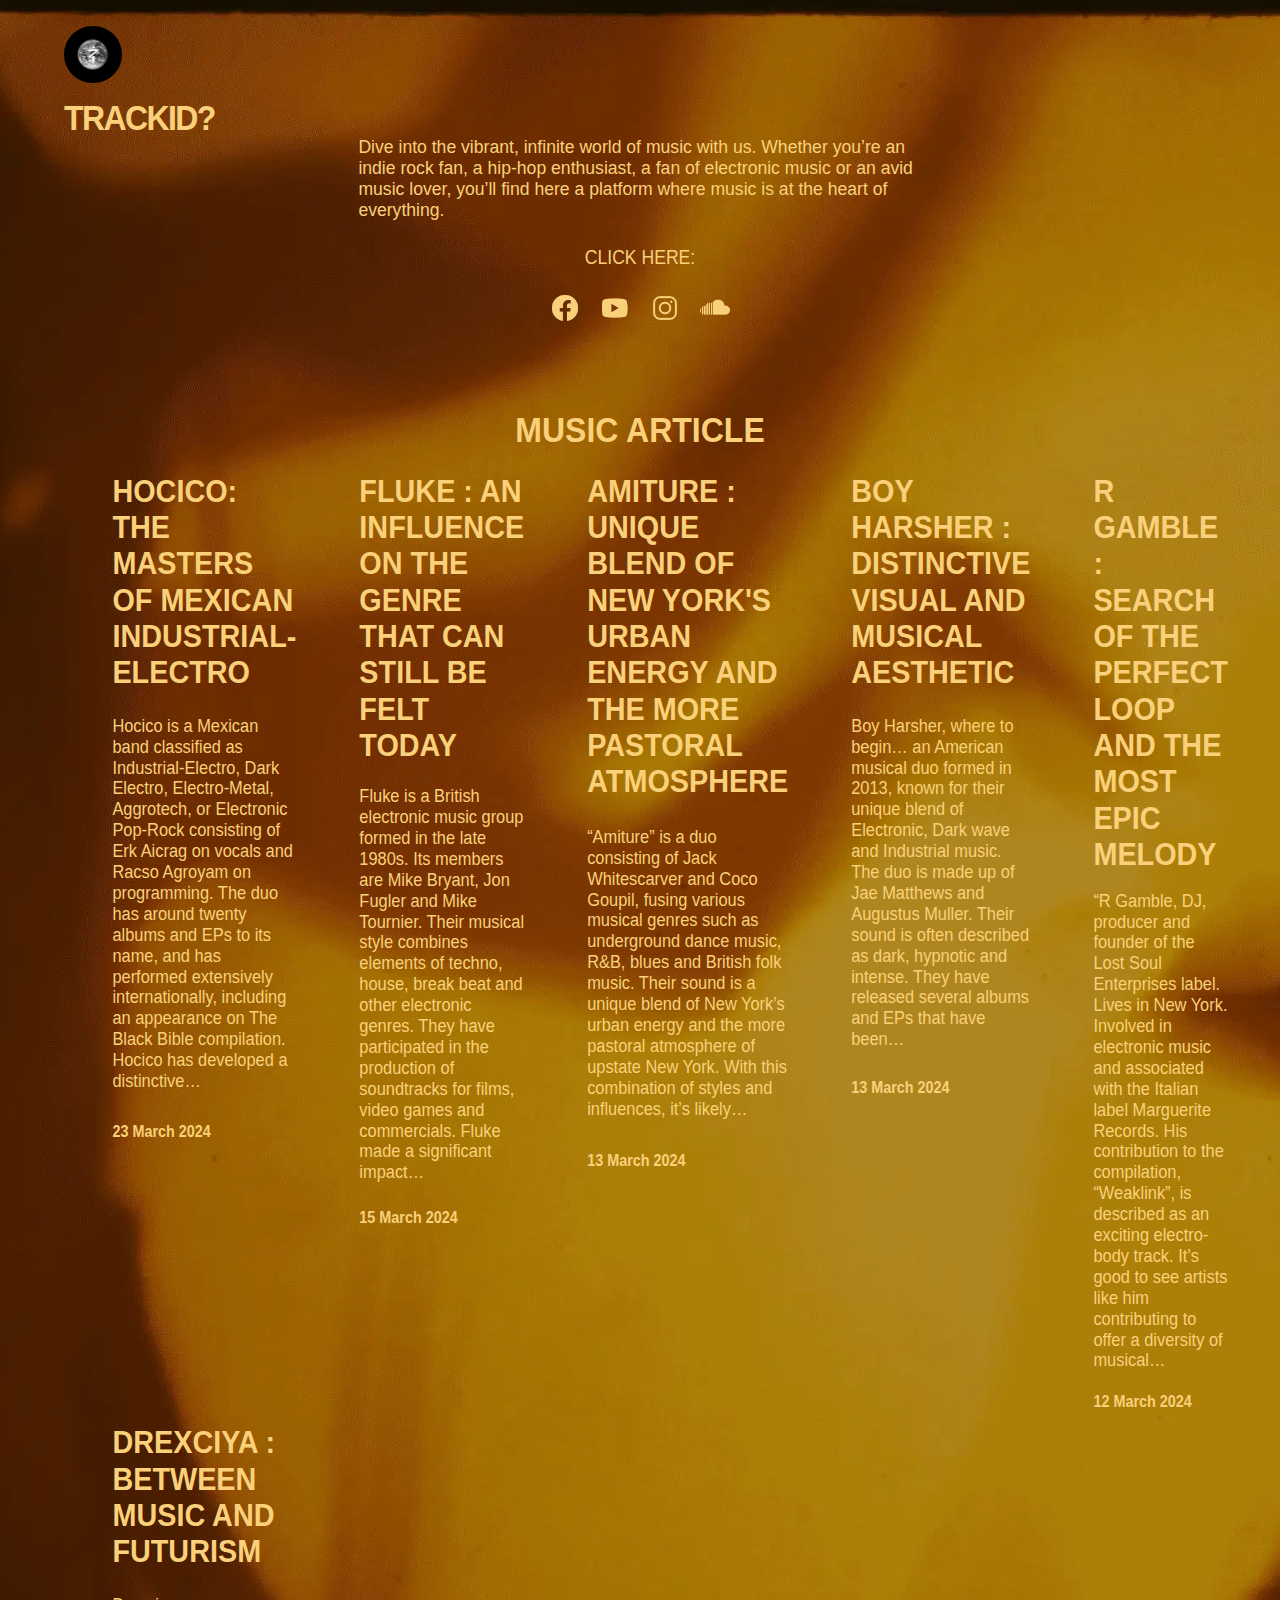
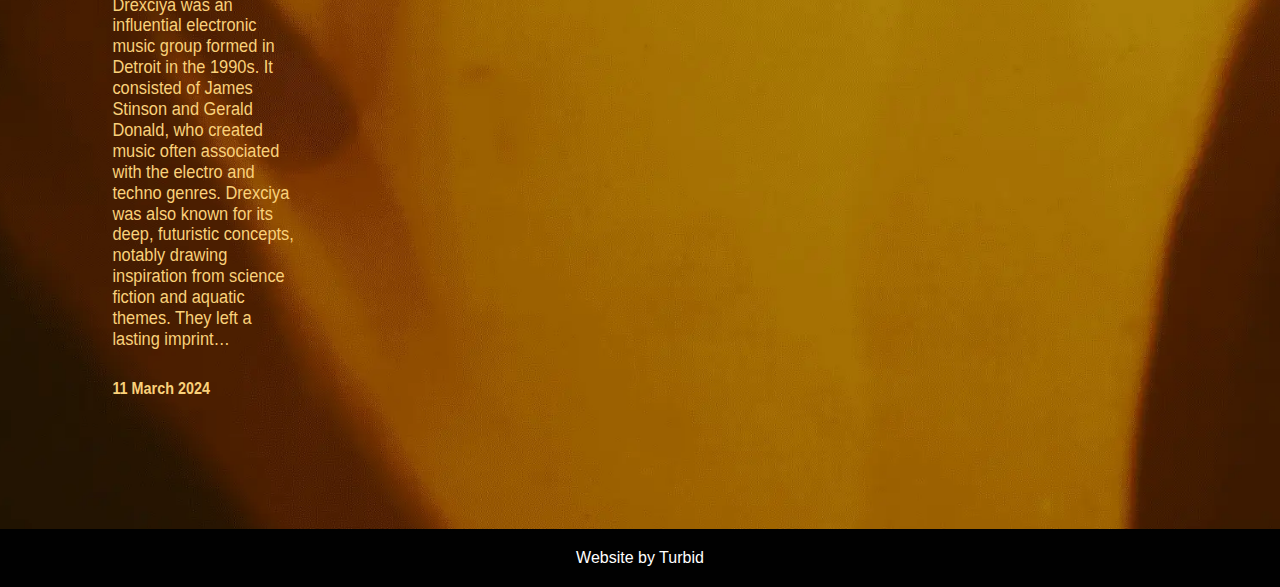
==== commit 3a9c57dd: "adjustment pictures" ====
--- a/index.html
+++ b/index.html
@@ -50,6 +50,7 @@
         <div class="first"><a href="drexciya.html" target="_blank" class="otherpages">DREXCIYA : BETWEEN MUSIC AND FUTURISM</a><div class="firsttext">Drexciya was an influential electronic music group formed in Detroit in the 1990s. 
             It consisted of James Stinson and Gerald Donald, who created music often associated with the electro and techno genres. Drexciya was also known for its deep, futuristic concepts, 
             notably drawing inspiration from science fiction and aquatic themes. They left a lasting imprint…</div><p>11 March 2024</p></div>
+        
     </div>
        <div class="part4">
         <div class="bottom-footer">
--- a/css/styles.css
+++ b/css/styles.css
@@ -1,122 +1,83 @@
-body{
-    height: 185vh; 
+body {
+    min-height: 100vh;
+    margin: 0;
     background-color: rgb(17, 13, 13);
-    background-image: url('../images/summertime_image.webp'); 
+    background-image: url('../images/summertime_image.webp');
     background-size: cover;
-    background-position: center; 
-    background-repeat: no-repeat; 
-    margin: 0%;
+    background-position: center;
+    background-repeat: no-repeat;
     font-family: 'Franklin Gothic Medium', 'Arial Narrow', Arial, sans-serif;
 }
 
-.headlink{
+.headlink {
     text-decoration: none;
-    color:inherit;
-}
-
-h1{
+    color: inherit;
+}
+
+h1 {
     color: rgb(250, 209, 122);
     font-family: 'Franklin Gothic Medium', 'Arial Narrow', Arial, sans-serif;
     letter-spacing: -0.05em;
-    margin-left: 5%;
-    margin-top: 0%;
-    transform: scaleY(1.1);
-}
-
-.logo{
+    margin: 0 5%;
+    transform: scaleY(1.1);
+}
+
+.logo {
     width: 4.5%;
     height: auto;
     border-radius: 50%;
-    margin: 2%;
-    margin-left: 5%;
-    margin-bottom: 1%;
+    margin: 2% 5% 1%;
     animation: spin 2s linear infinite;
 }
 
 @keyframes spin {
-    from {
-        transform: rotate(0deg); 
-    }
-    to {
-        transform: rotate(360deg); 
-    }
-}
-
-.intro{
-    display: flex;
-    text-align: left;
-    color: #fad17a;
-    margin-left: 28%;
-    margin-right: 28%;
+    from { transform: rotate(0deg); }
+    to { transform: rotate(360deg); }
+}
+
+.intro {
+    color: #fad17a;
+    margin: 0 28%;
     font-size: 110%;
     font-weight: lighter;
-}
-
-.click{
-    display: flex;
-    text-align: center;
-    color: #fad17a;
-    margin-left: 30%;
-    margin-right: 30%;
+    text-align: left;
+}
+
+.click {
+    color: #fad17a;
+    margin: 2% 30% 0;
     font-size: 110%;
     font-weight: 110;
+    text-align: center;
+    transform: scaleY(1.1);
+}
+
+.links {
+    display: flex;
     justify-content: center;
-    margin-top: 2%;
-    letter-spacing: em;
-    transform: scaleY(1.1);
-}
-
-.links {
-    display: flex; 
-    justify-content: center; 
-    align-items: center; 
-    height: 5vh;
-    gap: 0;
-
-    
+    align-items: center;
+    gap: 20px;
+    padding: 20px 0;
 }
 
 .links a {
-    display: inline-block;
-    color: white;
+    display: flex;
+    justify-content: center;
+    align-items: center;
+    width: 30px;
+    height: 40px;
     background-size: contain;
     background-repeat: no-repeat;
-    overflow: hidden;
-    margin: 5px;
-}
-
-.facebook {
-    background-image: url(../images/icons8-facebook-50.png);
-    width: 35px;  
-    height: 12px;
-    max-height: 32px;
-    padding-bottom: 19px;
-}
-
-.youtube {
-    background-image: url(../images/icons8-youtube-50.png);
-    width: 40px;  
-    height: 40px;
-}
-
-.instagram {
-    background-image: url(../images/icons8-instagram-50.png);
-    width: 30px; 
-    height: 30px; 
-}
-
-.soundcloud {
-    background-image: url(../images/icons8-soundcloud-50.png);
-    width: 40px;  
-    height: 39px;
-    max-height: 49px;
-    padding-bottom: -20px; 
-}
-
-.musicarticle{
-    color: #fad17a;
-    font-family: 'Franklin Gothic Medium', 'Arial Narrow', Arial, sans-serif;
-    letter-spacing: -0.05em;
+    background-position: center;
+}
+
+.facebook { background-image: url(../images/icons8-facebook-50.png); }
+.youtube { background-image: url(../images/icons8-youtube-50.png); }
+.instagram { background-image: url(../images/icons8-instagram-50.png); }
+.soundcloud { background-image: url(../images/icons8-soundcloud-50.png); }
+
+.musicarticle {
+    color: #fad17a;
     margin-top: 5%;
     font-size: 200%;
     text-align: center;
@@ -125,133 +86,142 @@
 }
 
 .content {
-    display: grid; 
-    grid-template-columns: repeat(5, 1fr); 
-    grid-template-rows: repeat(2, auto);
-    gap: 4%; 
-    margin-top: 4.5%;
-    margin-left: 8%;
-    margin-right: 8%;
+    display: grid;
+    grid-template-columns: repeat(5, 1fr);
+    gap: 4%;
+    margin: 4.5% 8%;
     min-height: 65%;
 }
 
-.first{
-    color: #fad17a;
-    font-weight: bold;
-    letter-spacing: em;
+.first {
+    color: #fad17a;
     font-size: 180%;
-    font-family: 'Franklin Gothic Medium', 'Arial Narrow', Arial, sans-serif;
-    letter-spacing: -0.05em;
-    transform: scaleY(1.1);
     min-height: 200px;
-    display: flex; 
-    flex-direction: column;
-    justify-content: flex-start;
     padding: 10px;
-}
-
-.firsttext{
+    transform: scaleY(1.1);
+    font-weight: bolder;
+    padding-bottom: 40%;
+}
+
+.firsttext {
     margin-top: 12%;
     font-size: 57%;
     font-weight: 100;
-    letter-spacing: 0em;
-}
-
-p{
+}
+
+p {
     font-size: 50%;
     margin-top: 15%;
-    letter-spacing: 0em;
-
-}
-
-.part4{
+}
+
+.part4 {
     background-color: #010101;
-    padding: 20px 0px;
+    padding: 20px 0;
     width: 100%;
-    margin:0;
-}
-
-.bottom-footer{
-    width: 100%;   
-}
-
-.bottom-footer-text{
+    margin: 0;
+}
+
+.bottom-footer-text {
     color: white;
     text-align: center;
 }
 
-.otherpages{
+.otherpages {
     color: inherit;
     text-decoration: none;
 }
 
+
+
 @media (max-width: 768px) {
     .logo {
-        width: 20%;
-    }
-
-    .intro, .click, .musicarticle {
-        margin-left: 5%;
-        margin-right: 5%;
-        font-size: 90%;
+        width: 10%;
+        margin: 15px 5%;
+    }
+
+    .intro, .click {
+        margin: 20px 5%;
+        font-size: 100%;
+    }
+
+    .musicarticle {
+        font-size: 160%;
+        margin: 30px 5%;
     }
 
     .content {
         grid-template-columns: repeat(2, 1fr);
+        gap: 20px;
+        margin: 30px 5%;
     }
 
     .first {
-        font-size: 150%;
+        font-size: 140%;
+        min-height: 150px;
     }
 
     .links {
-        flex-direction: column; 
-    }
-
-    .links a {
-        width: 40px;
-        height: 40px;
-    }
-}
-
-@media (max-width: 480px) {
-    .content {
-        grid-template-columns: 1fr; 
-    }
-
-    .first {
-        font-size: 120%; 
-    }
-}
-@media (max-width: 768px) {
-    .part4 {
-        padding: 10px 0;
-
-    .bottom-footer-text {
-        font-size: 80%; 
-    }
-}}
-
-@media (max-width: 480px) {
-    .part4 {
-        padding: 5px 0; 
-    }
-
-    .bottom-footer-text {
-        font-size: 70%;
-    }
-}
-@media (max-width: 768px) {
-    body {
-        background-size: cover; 
-        background-position: center; 
+        flex-wrap: wrap;
+        gap: 15px;
     }
 }
 
 @media (max-width: 480px) {
     body {
         background-image: url('../images/summertime_image_mobile.webp');
-        background-size: cover;
-        background-position: center; 
-}
+    }
+
+    .logo {
+        width: 15%;
+        margin: 10px 5%;
+    }
+
+    h1 {
+        font-size: 24px;
+    }
+
+    .intro, .click {
+        font-size: 90%;
+        margin: 15px 5%;
+    }
+
+    .musicarticle {
+        font-size: 130%;
+        margin: 20px 5%;
+    }
+
+    .content {
+        grid-template-columns: 1fr;
+        gap: 15px;
+        margin: 20px 5%;
+    }
+
+    .first {
+        font-size: 120%;
+        min-height: auto;
+        padding: 15px;
+    }
+
+    .firsttext {
+        margin-top: 8%;
+        font-size: 70%;
+    }
+
+    .links {
+        padding: 15px 0;
+    }
+
+    .links a {
+        width: 35px;
+        height: 35px;
+    }
+
+    .part4 {
+        padding: 15px 0;
+    }
+
+    .bottom-footer-text {
+        font-size: 14px;
+        padding: 0 10px;
+    }
 }